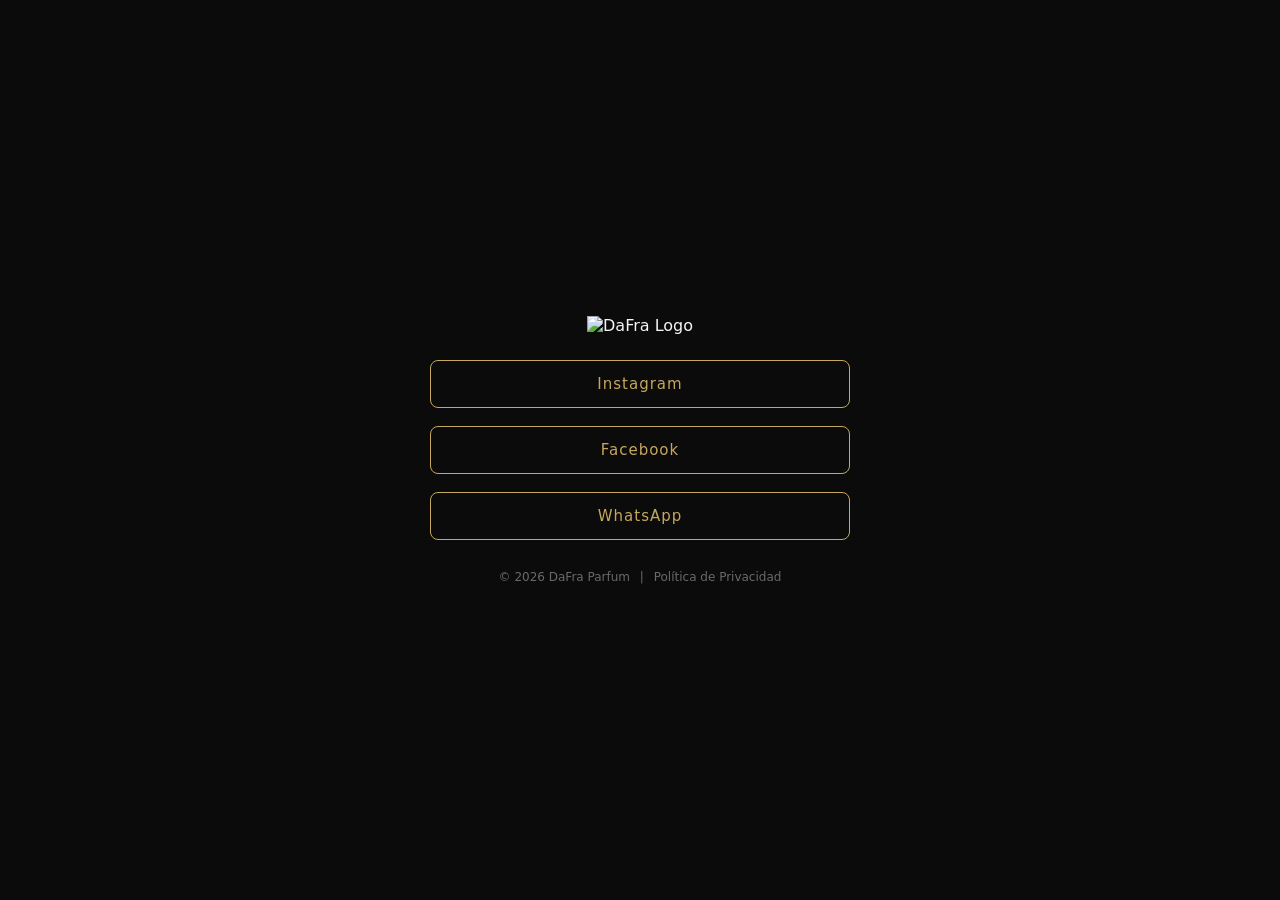
==== index.html @ de3c1d31 "Update index.html" ====
<!DOCTYPE html>
<html lang="es">
<head>
<meta charset="UTF-8">
<meta name="viewport" content="width=device-width, initial-scale=1.0">
<title>DaFra Parfum</title>

<!-- Favicon -->
<link rel="icon" type="image/png" sizes="16x16" href="web/favicon.png">

<!-- App icons -->
<link rel="icon" type="image/png" sizes="192x192" href="web/icons/Icon-192.png">
<link rel="icon" type="image/png" sizes="512x512" href="web/icons/Icon-512.png">
<link rel="apple-touch-icon" href="web/icons/Icon-192.png">

<style>
    :root {
        --bg: #0b0b0b;
        --gold: #c6a75e;
        --gold-soft: #e6c97a;
        --text: #f5f5f5;
    }

    * {
        margin: 0;
        padding: 0;
        box-sizing: border-box;
    }

    body {
        background: var(--bg);
        color: var(--text);
        font-family: "Segoe UI", system-ui, -apple-system, sans-serif;
        display: flex;
        justify-content: center;
        align-items: center;
        min-height: 100vh;
        text-align: center;
        padding: 30px 20px;
    }

    /* HEADER */

    .header {
        position: fixed;
        top: 20px;
        right: 20px;
    }

    .login-btn {
        padding: 8px 16px;
        border-radius: 6px;
        text-decoration: none;
        font-size: 13px;
        letter-spacing: 1px;
        border: 1px solid var(--gold);
        color: var(--gold);
        transition: all 0.25s ease;
    }

    .login-btn:hover {
        background: var(--gold);
        color: var(--bg);
    }

    .container {
        width: 100%;
        max-width: 420px;
        animation: fadeIn 0.8s ease forwards;
        opacity: 0;
    }

    .logo {
        width: 140px;
        margin: 0 auto 25px auto;
    }

    h1 {
        font-size: 28px;
        letter-spacing: 4px;
        font-weight: 300;
        margin-bottom: 10px;
    }

    .tagline {
        font-size: 14px;
        opacity: 0.7;
        margin-bottom: 40px;
    }

    .btn {
        display: block;
        width: 100%;
        padding: 14px;
        margin-bottom: 18px;
        border-radius: 8px;
        text-decoration: none;
        font-size: 15px;
        letter-spacing: 1px;
        font-weight: 500;
        border: 1px solid var(--gold);
        color: var(--gold);
        transition: all 0.25s ease;
    }

    .btn:hover {
        background: var(--gold);
        color: var(--bg);
        transform: translateY(-2px);
    }

    .footer {
        margin-top: 30px;
        font-size: 12px;
        opacity: 0.4;
    }
    .footer a {
        color: inherit;
        text-decoration: none;
        border-bottom: 1px solid transparent;
    }
    
    .footer a:hover {
        border-bottom: 1px solid var(--gold);
    }

    @keyframes fadeIn {
        to { opacity: 1; }
    }

    @media (max-width: 400px) {
        h1 { font-size: 24px; }
    }

</style>
</head>

<body>

<div class="header">
 <!--   <a href="web/index.html" class="login-btn">Login</a> -->
</div>

<div class="container">

    <img src="https://github.com/dafraparfum/dafraparfum.github.io/raw/main/logo_page.png" alt="DaFra Logo" class="logo">

    <!--<h1>DaFra Parfum</h1>
    <div class="tagline">Elegancia que define identidad.</div>-->

    <a href="https://instagram.com/dafraparfum" class="btn" target="_blank">
        Instagram
    </a>

    <a href="https://facebook.com/DaFraParfum/" class="btn" target="_blank">
        Facebook
    </a>

    <a href="https://wa.me/5493436442058" class="btn" target="_blank">
        WhatsApp
    </a>

    <div class="footer">
        © 2026 DaFra Parfum 
    <span style="margin: 0 6px;">|</span>
    <a href="privacy.html" target="_blank">
        Política de Privacidad
    </a>
</div>

</div>

</body>
</html>
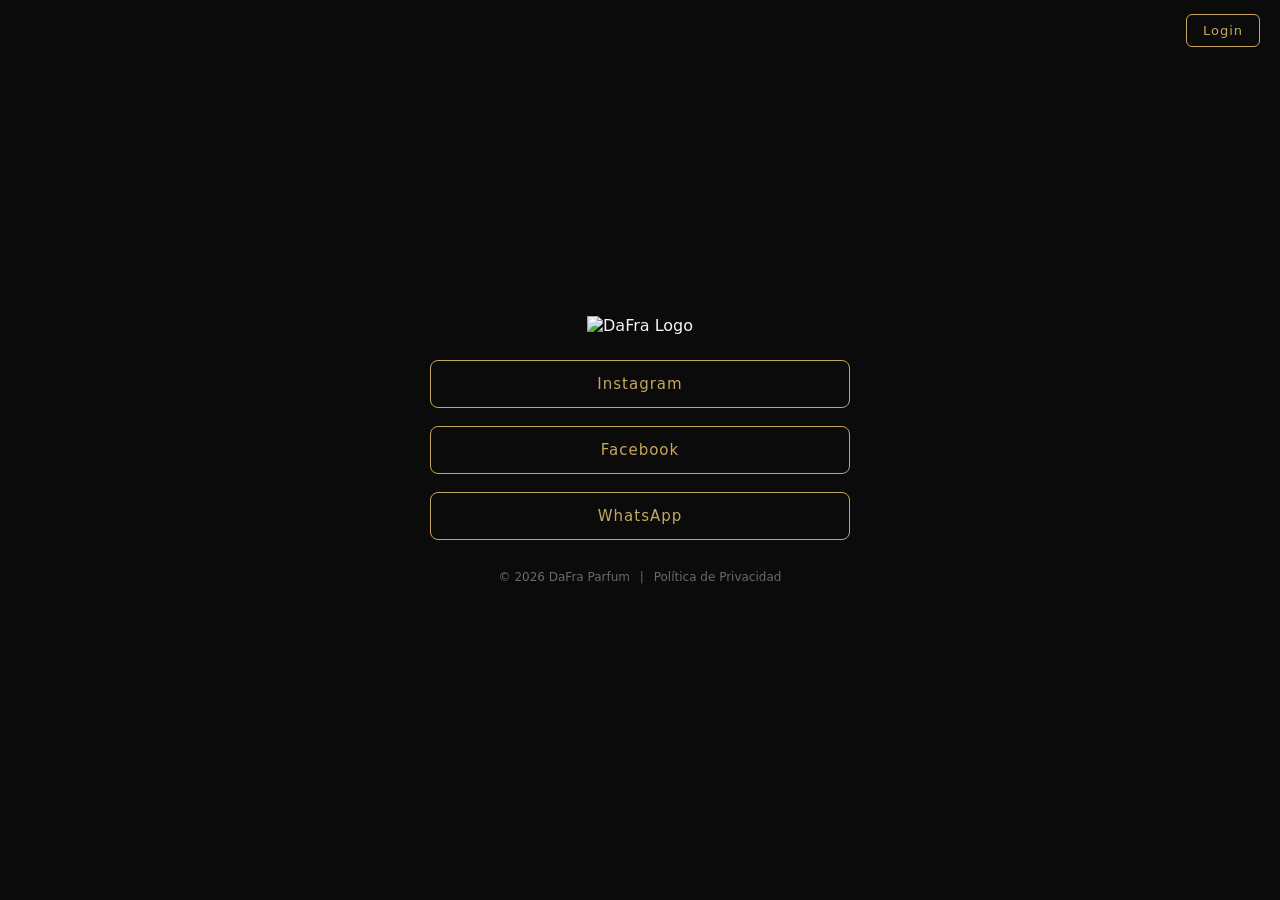
==== commit 03d8ee07: "Uncomment login button link in index.html" ====
--- a/index.html
+++ b/index.html
@@ -71,7 +71,7 @@
     }
 
     .logo {
-        width: 140px;
+        width: 256px;
         margin: 0 auto 25px auto;
     }
 
@@ -138,7 +138,7 @@
 <body>
 
 <div class="header">
- <!--   <a href="web/index.html" class="login-btn">Login</a> -->
+    <a href="web/index.html" class="login-btn">Login</a>
 </div>
 
 <div class="container">
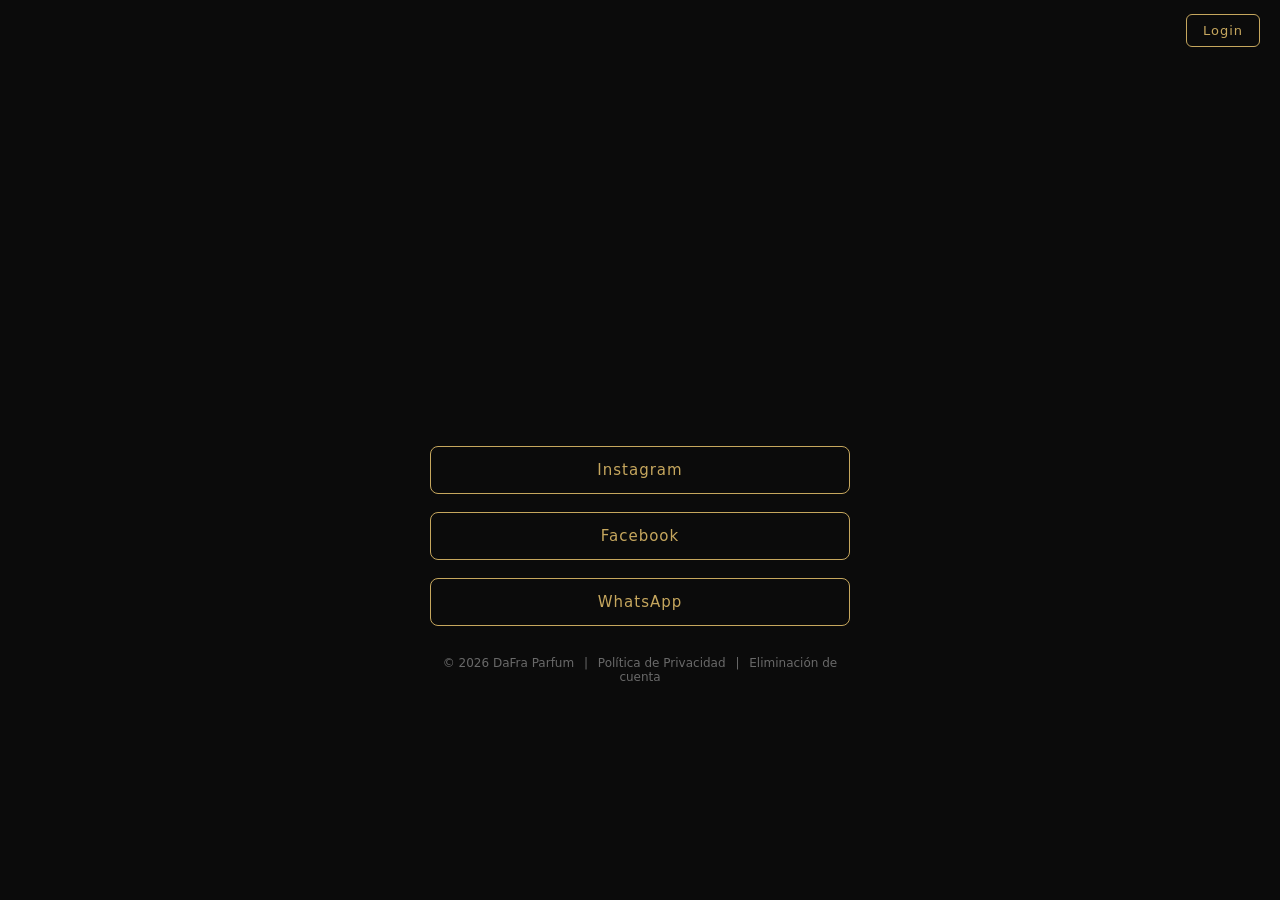
==== commit a04365e0: "Add files via upload" ====
--- a/index.html
+++ b/index.html
@@ -5,10 +5,8 @@
 <meta name="viewport" content="width=device-width, initial-scale=1.0">
 <title>DaFra Parfum</title>
 
-<!-- Favicon -->
 <link rel="icon" type="image/png" sizes="16x16" href="web/favicon.png">
 
-<!-- App icons -->
 <link rel="icon" type="image/png" sizes="192x192" href="web/icons/Icon-192.png">
 <link rel="icon" type="image/png" sizes="512x512" href="web/icons/Icon-512.png">
 <link rel="apple-touch-icon" href="web/icons/Icon-192.png">
@@ -40,7 +38,6 @@
     }
 
     /* HEADER */
-
     .header {
         position: fixed;
         top: 20px;
@@ -70,9 +67,26 @@
         opacity: 0;
     }
 
+    /* LOGO WRAPPER (Reserva el espacio) */
+    .logo-container {
+        width: 256px;
+        height: 205px; /* Ajustado al alto de tu logo */
+        margin: 0 auto 25px auto;
+        display: flex;
+        align-items: center;
+        justify-content: center;
+    }
+
     .logo {
-        width: 256px;
-        margin: 0 auto 25px auto;
+        width: 100%;
+        height: auto;
+        opacity: 0;
+        transition: opacity 1.5s ease; /* Aparición suave */
+    }
+
+    /* Clase que se activa cuando la imagen carga */
+    .logo-loaded {
+        opacity: 1;
     }
 
     h1 {
@@ -130,8 +144,8 @@
 
     @media (max-width: 400px) {
         h1 { font-size: 24px; }
+        .logo-container { width: 200px; height: 200px; }
     }
-
 </style>
 </head>
 
@@ -143,10 +157,14 @@
 
 <div class="container">
 
-    <img src="https://github.com/dafraparfum/dafraparfum.github.io/raw/main/logo_page.png" alt="DaFra Logo" class="logo">
-
-    <!--<h1>DaFra Parfum</h1>
-    <div class="tagline">Elegancia que define identidad.</div>-->
+    <div class="logo-container">
+        <img 
+            src="https://github.com/dafraparfum/dafraparfum.github.io/raw/main/logo_page.png" 
+            alt="DaFra Logo" 
+            class="logo" 
+            onload="this.classList.add('logo-loaded')"
+        >
+    </div>
 
     <a href="https://instagram.com/dafraparfum" class="btn" target="_blank">
         Instagram
@@ -162,13 +180,13 @@
 
     <div class="footer">
         © 2026 DaFra Parfum 
-    <span style="margin: 0 6px;">|</span>
-    <a href="privacy.html" target="_blank">
-        Política de Privacidad
-    </a>
-</div>
+        <span style="margin: 0 6px;">|</span>
+        <a href="privacy.html" target="_blank">Política de Privacidad</a>
+        <span style="margin: 0 6px;">|</span>
+        <a href="delete-account.html" target="_blank">Eliminación de cuenta</a>
+    </div>
 
 </div>
 
 </body>
-</html>
+</html>
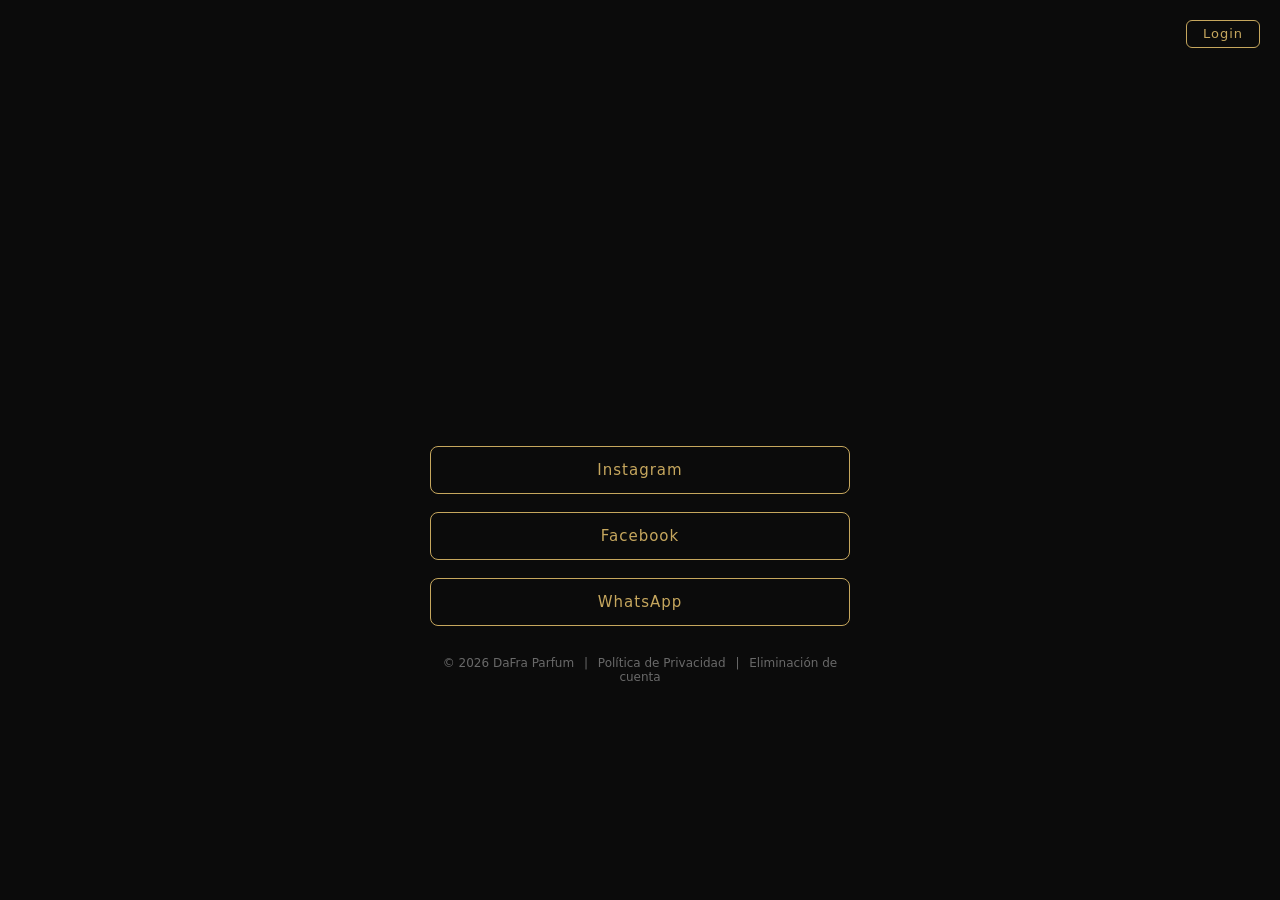
==== commit d1506470: "Update index.html" ====
--- a/index.html
+++ b/index.html
@@ -45,7 +45,8 @@
     }
 
     .login-btn {
-        padding: 8px 16px;
+        display: inline-block;
+        padding: 5px 16px;
         border-radius: 6px;
         text-decoration: none;
         font-size: 13px;
@@ -53,6 +54,7 @@
         border: 1px solid var(--gold);
         color: var(--gold);
         transition: all 0.25s ease;
+        line-height: 1.2;
     }
 
     .login-btn:hover {
@@ -189,4 +191,4 @@
 </div>
 
 </body>
-</html>+</html>
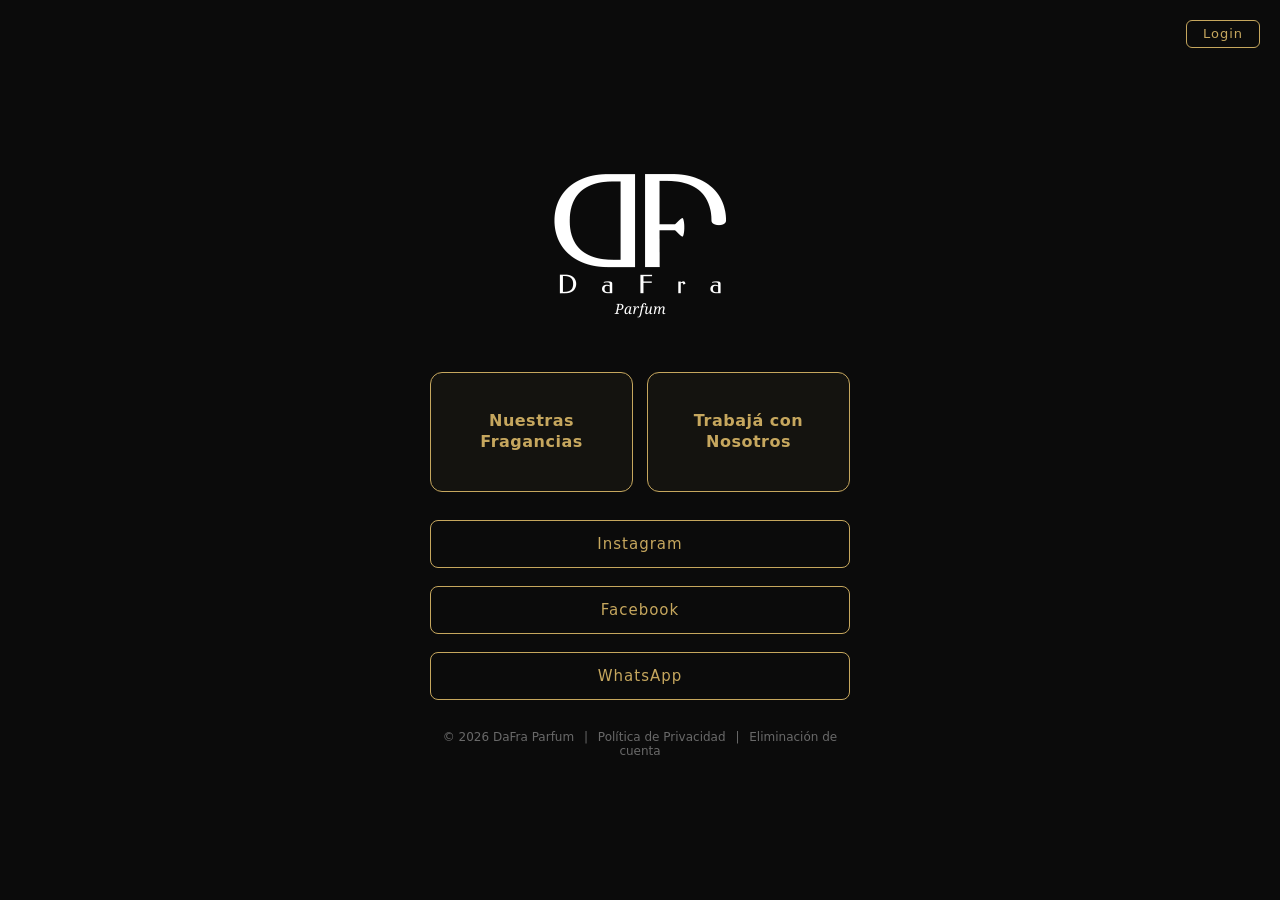
==== commit 6e98886a: "Add files via upload" ====
--- a/index.html
+++ b/index.html
@@ -139,6 +139,73 @@
     .footer a:hover {
         border-bottom: 1px solid var(--gold);
     }
+	
+	/* BOTONES DESTACADOS */
+
+	.feature-buttons{
+		display:flex;
+		gap:14px;
+		margin:0 0 28px 0;
+	}
+
+	.feature-btn{
+		flex:1;
+		min-height:120px;
+
+		display:flex;
+		flex-direction:column;
+		justify-content:center;
+		align-items:center;
+
+		padding:18px;
+		border:1px solid var(--gold);
+		border-radius:12px;
+
+		text-decoration:none;
+		color:var(--gold);
+
+		background:rgba(198,167,94,.05);
+
+		transition:.25s ease;
+	}
+
+	.feature-btn:hover{
+		background:var(--gold);
+		color:var(--bg);
+		transform:translateY(-3px);
+	}
+
+	.feature-icon{
+		font-size:30px;
+		margin-bottom:12px;
+	}
+
+	.feature-title{
+		font-size:16px;
+		font-weight:600;
+		line-height:1.3;
+		letter-spacing:.5px;
+	}
+
+	@media (max-width:400px){
+
+		.feature-buttons{
+			gap:10px;
+		}
+
+		.feature-btn{
+			min-height:105px;
+			padding:14px;
+		}
+
+		.feature-title{
+			font-size:14px;
+		}
+
+		.feature-icon{
+			font-size:26px;
+		}
+	}
 
     @keyframes fadeIn {
         to { opacity: 1; }
@@ -161,12 +228,30 @@
 
     <div class="logo-container">
         <img 
-            src="https://github.com/dafraparfum/dafraparfum.github.io/raw/main/logo_page.png" 
+            src="images/logo_page.png"
             alt="DaFra Logo" 
             class="logo" 
             onload="this.classList.add('logo-loaded')"
         >
     </div>
+	
+	<div class="feature-buttons">
+
+    <a href="catalogo.html" class="feature-btn">
+        <!-- <div class="feature-icon">✨</div> -->
+        <div class="feature-title">
+            Nuestras<br>Fragancias
+        </div>
+    </a>
+
+    <a href="trabaja.html" class="feature-btn">
+        <!-- <div class="feature-icon">🤝</div> -->
+        <div class="feature-title">
+            Trabajá con<br>Nosotros
+        </div>
+    </a>
+
+	</div>
 
     <a href="https://instagram.com/dafraparfum" class="btn" target="_blank">
         Instagram
@@ -191,4 +276,4 @@
 </div>
 
 </body>
-</html>
+</html>
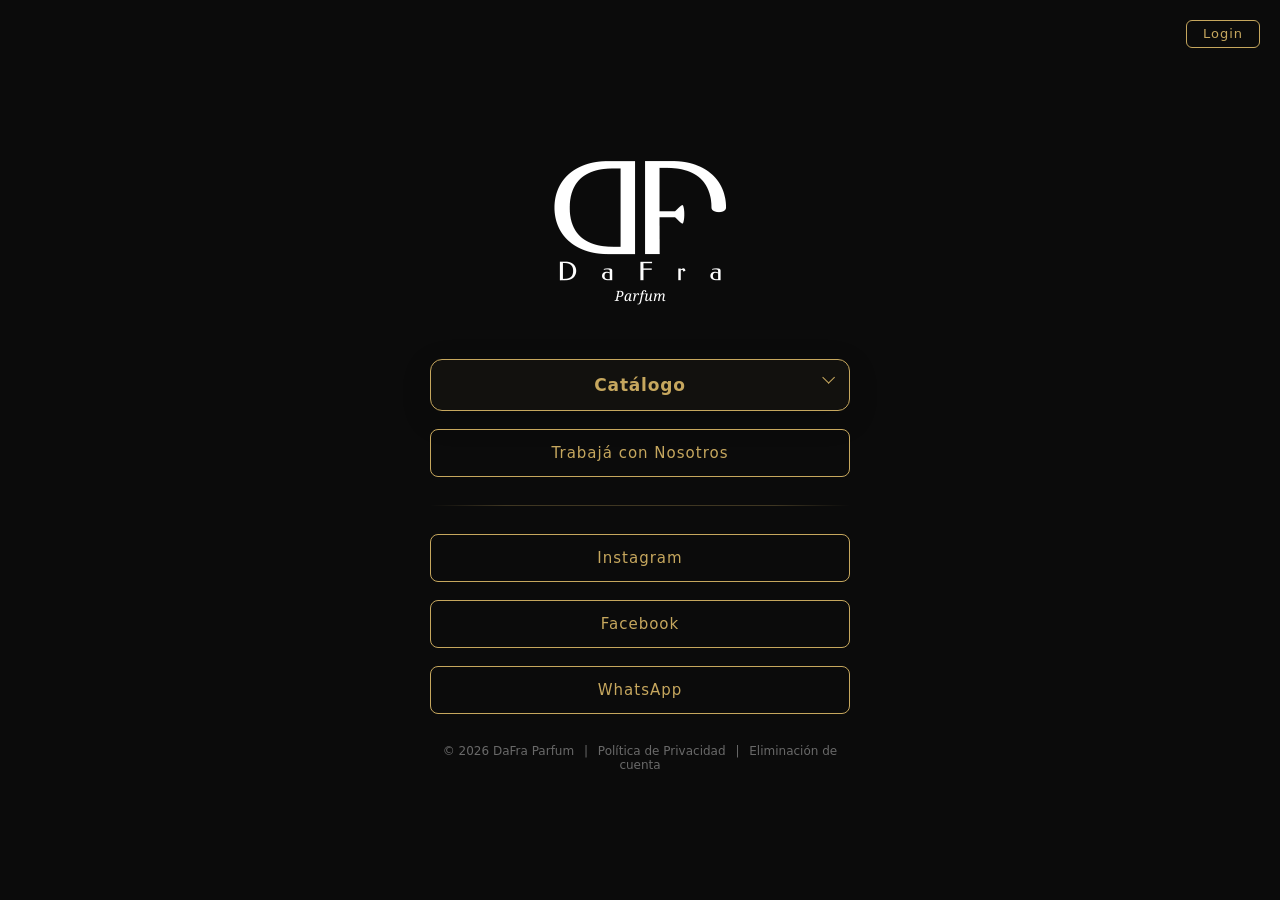
==== commit 418258cf: "Transform feature buttons into a catalog section Refactor feature buttons into a catalog section wit" ====
--- a/index.html
+++ b/index.html
@@ -140,72 +140,141 @@
         border-bottom: 1px solid var(--gold);
     }
 	
-	/* BOTONES DESTACADOS */
-
-	.feature-buttons{
-		display:flex;
-		gap:14px;
-		margin:0 0 28px 0;
-	}
-
-	.feature-btn{
-		flex:1;
-		min-height:120px;
-
-		display:flex;
-		flex-direction:column;
-		justify-content:center;
-		align-items:center;
-
-		padding:18px;
-		border:1px solid var(--gold);
-		border-radius:12px;
-
-		text-decoration:none;
-		color:var(--gold);
-
-		background:rgba(198,167,94,.05);
-
-		transition:.25s ease;
-	}
-
-	.feature-btn:hover{
-		background:var(--gold);
-		color:var(--bg);
-		transform:translateY(-3px);
-	}
-
-	.feature-icon{
-		font-size:30px;
-		margin-bottom:12px;
-	}
-
-	.feature-title{
-		font-size:16px;
-		font-weight:600;
-		line-height:1.3;
-		letter-spacing:.5px;
-	}
-
-	@media (max-width:400px){
-
-		.feature-buttons{
-			gap:10px;
-		}
-
-		.feature-btn{
-			min-height:105px;
-			padding:14px;
-		}
-
-		.feature-title{
-			font-size:14px;
-		}
-
-		.feature-icon{
-			font-size:26px;
-		}
-	}
+    /* CATÁLOGO DESPLEGABLE */
+
+    .catalog-section {
+        margin-bottom: 18px;
+    }
+
+    .catalog-box {
+        width: 100%;
+        border: 1px solid var(--gold);
+        border-radius: 12px;
+        overflow: hidden;
+        background: rgba(198,167,94,.035);
+        box-shadow: 0 8px 30px rgba(0,0,0,.16);
+        transition: box-shadow .35s ease, background .35s ease;
+    }
+
+    .catalog-box.open {
+        background: rgba(198,167,94,.055);
+        box-shadow: 0 12px 36px rgba(0,0,0,.24);
+    }
+
+    .catalog-btn {
+        position: relative;
+        display: block;
+        width: 100%;
+        min-height: 50px;
+        padding: 14px 18px;
+        border: 0;
+        border-radius: 0;
+        color: var(--gold);
+        background: transparent;
+        font: inherit;
+        cursor: pointer;
+        text-align: center;
+        transition: background .3s ease, color .3s ease;
+    }
+
+    .catalog-btn:hover {
+        background: rgba(198,167,94,.10);
+        color: var(--gold-soft);
+    }
+
+    .catalog-title {
+        font-size: 17px;
+        font-weight: 600;
+        letter-spacing: .8px;
+    }
+
+    .catalog-arrow {
+        position: absolute;
+        right: 18px;
+        width: 9px;
+        height: 9px;
+        border-right: 1.5px solid currentColor;
+        border-bottom: 1.5px solid currentColor;
+        transform: rotate(45deg) translateY(-3px);
+        transition: transform .35s ease;
+    }
+
+    .catalog-box.open .catalog-arrow {
+        transform: rotate(225deg) translateY(-1px);
+    }
+
+    .catalog-links {
+        display: grid;
+        grid-template-rows: 0fr;
+        opacity: 0;
+        transition: grid-template-rows .42s cubic-bezier(.22,.61,.36,1),
+                    opacity .25s ease;
+    }
+
+    .catalog-box.open .catalog-links {
+        grid-template-rows: 1fr;
+        opacity: 1;
+    }
+
+    .catalog-links-inner {
+        min-height: 0;
+        overflow: hidden;
+        padding: 0 10px;
+        display: flex;
+        flex-direction: column;
+        gap: 6px;
+        transition: padding .42s cubic-bezier(.22,.61,.36,1);
+    }
+
+    .catalog-box.open .catalog-links-inner {
+        padding: 0 10px 10px;
+    }
+
+    .catalog-link {
+        display: flex;
+        align-items: center;
+        justify-content: center;
+        min-height: 44px;
+        padding: 10px 12px;
+        border: 1px solid rgba(198,167,94,.48);
+        border-radius: 8px;
+        color: var(--gold);
+        background: rgba(198,167,94,.035);
+        text-decoration: none;
+        font-size: 14px;
+        line-height: 1.3;
+        transform: translateY(-5px);
+        transition: background .22s ease, color .22s ease,
+                    border-color .22s ease, transform .35s ease;
+    }
+
+    .catalog-box.open .catalog-link {
+        transform: translateY(0);
+    }
+
+    .catalog-link:hover {
+        background: var(--gold);
+        border-color: var(--gold);
+        color: var(--bg);
+        transform: translateY(-1px);
+    }
+
+    .work-btn {
+        margin-bottom: 28px;
+    }
+
+    .social-divider {
+        width: 100%;
+        height: 1px;
+        margin: 0 0 28px;
+        background: linear-gradient(
+            to right,
+            transparent,
+            rgba(198,167,94,.28) 18%,
+            rgba(198,167,94,.28) 82%,
+            transparent
+        );
+    }
 
     @keyframes fadeIn {
         to { opacity: 1; }
@@ -235,23 +304,29 @@
         >
     </div>
 	
-	<div class="feature-buttons">
-
-    <a href="catalogo.html" class="feature-btn">
-        <!-- <div class="feature-icon">✨</div> -->
-        <div class="feature-title">
-            Nuestras<br>Fragancias
+    <div class="catalog-section">
+        <div class="catalog-box" id="catalogBox">
+            <button class="catalog-btn" id="catalogBtn" type="button"
+                    aria-expanded="false" aria-controls="catalogLinks">
+                <span class="catalog-title">Catálogo</span>
+                <span class="catalog-arrow" aria-hidden="true"></span>
+            </button>
+
+            <div class="catalog-links" id="catalogLinks">
+                <div class="catalog-links-inner">
+                    <a href="catalogo.html" class="catalog-link">DaFra Parfum online</a>
+                    <a href="pdfs/catalog_dafra_parfum.pdf" class="catalog-link" target="_blank" rel="noopener">DaFra Parfum descargar (PDF)</a>
+                    <a href="pdfs/catalog_dafra_indumentaria.pdf" class="catalog-link" target="_blank" rel="noopener">DaFra Indumentaria descargar (PDF)</a>
+                </div>
+            </div>
         </div>
+    </div>
+
+    <a href="trabaja.html" class="btn work-btn">
+        Trabajá con Nosotros
     </a>
 
-    <a href="trabaja.html" class="feature-btn">
-        <!-- <div class="feature-icon">🤝</div> -->
-        <div class="feature-title">
-            Trabajá con<br>Nosotros
-        </div>
-    </a>
-
-	</div>
+    <div class="social-divider" aria-hidden="true"></div>
 
     <a href="https://instagram.com/dafraparfum" class="btn" target="_blank">
         Instagram
@@ -261,7 +336,7 @@
         Facebook
     </a>
 
-    <a href="https://wa.me/5493436442058" class="btn" target="_blank">
+    <a href="https://wa.me/5493436619832" class="btn" target="_blank">
         WhatsApp
     </a>
 
@@ -275,5 +350,16 @@
 
 </div>
 
+
+<script>
+    const catalogBtn = document.getElementById('catalogBtn');
+    const catalogBox = document.getElementById('catalogBox');
+
+    catalogBtn.addEventListener('click', () => {
+        const isOpen = catalogBox.classList.toggle('open');
+        catalogBtn.setAttribute('aria-expanded', isOpen);
+    });
+</script>
+
 </body>
-</html>+</html>
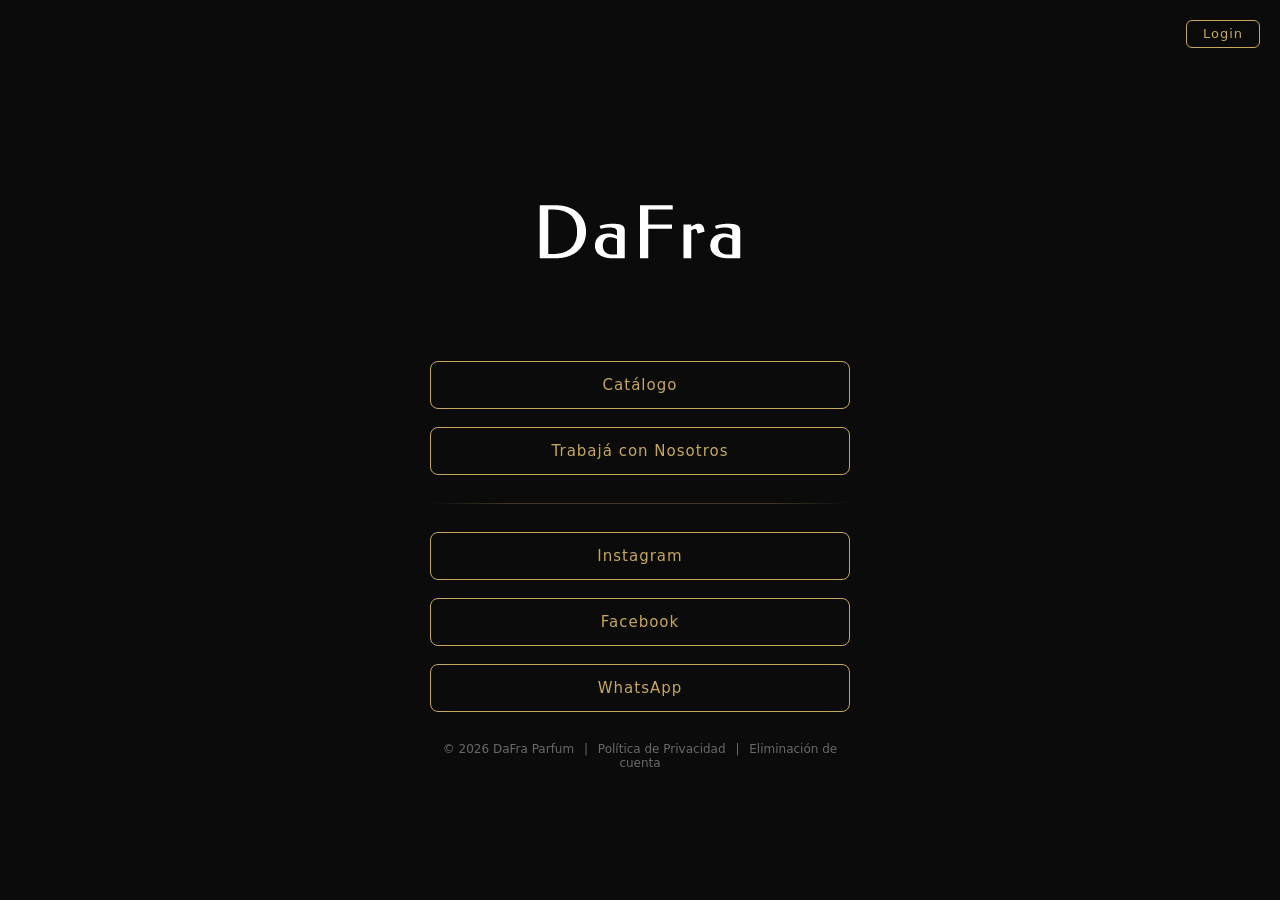
==== commit d48c3b58: "Add files via upload" ====
--- a/index.html
+++ b/index.html
@@ -304,23 +304,27 @@
         >
     </div>
 	
-    <div class="catalog-section">
-        <div class="catalog-box" id="catalogBox">
-            <button class="catalog-btn" id="catalogBtn" type="button"
-                    aria-expanded="false" aria-controls="catalogLinks">
-                <span class="catalog-title">Catálogo</span>
-                <span class="catalog-arrow" aria-hidden="true"></span>
-            </button>
-
-            <div class="catalog-links" id="catalogLinks">
-                <div class="catalog-links-inner">
-                    <a href="catalogo.html" class="catalog-link">DaFra Parfum online</a>
-                    <a href="pdfs/catalog_dafra_parfum.pdf" class="catalog-link" target="_blank" rel="noopener">DaFra Parfum descargar (PDF)</a>
-                    <a href="pdfs/catalog_dafra_indumentaria.pdf" class="catalog-link" target="_blank" rel="noopener">DaFra Indumentaria descargar (PDF)</a>
-                </div>
-            </div>
-        </div>
-    </div>
+    <!-- <div class="catalog-section"> -->
+        <!-- <div class="catalog-box" id="catalogBox"> -->
+            <!-- <button class="catalog-btn" id="catalogBtn" type="button" -->
+                    <!-- aria-expanded="false" aria-controls="catalogLinks"> -->
+                <!-- <span class="catalog-title">Catálogo</span> -->
+                <!-- <span class="catalog-arrow" aria-hidden="true"></span> -->
+            <!-- </button> -->
+
+            <!-- <div class="catalog-links" id="catalogLinks"> -->
+                <!-- <div class="catalog-links-inner"> -->
+                    <!-- <a href="catalogo.html" class="catalog-link">DaFra Parfum online</a> -->
+                    <!-- <a href="pdfs/catalog_dafra_parfum.pdf" class="catalog-link" target="_blank" rel="noopener">DaFra Parfum descargar (PDF)</a> -->
+                    <!-- <a href="pdfs/catalog_dafra_indumentaria.pdf" class="catalog-link" target="_blank" rel="noopener">DaFra Indumentaria descargar (PDF)</a> -->
+                <!-- </div> -->
+            <!-- </div> -->
+        <!-- </div> -->
+    <!-- </div> -->
+	
+	<a href="pdfs/catalog_dafra.pdf" class="btn" target="_blank">
+        Catálogo
+    </a>
 
     <a href="trabaja.html" class="btn work-btn">
         Trabajá con Nosotros
